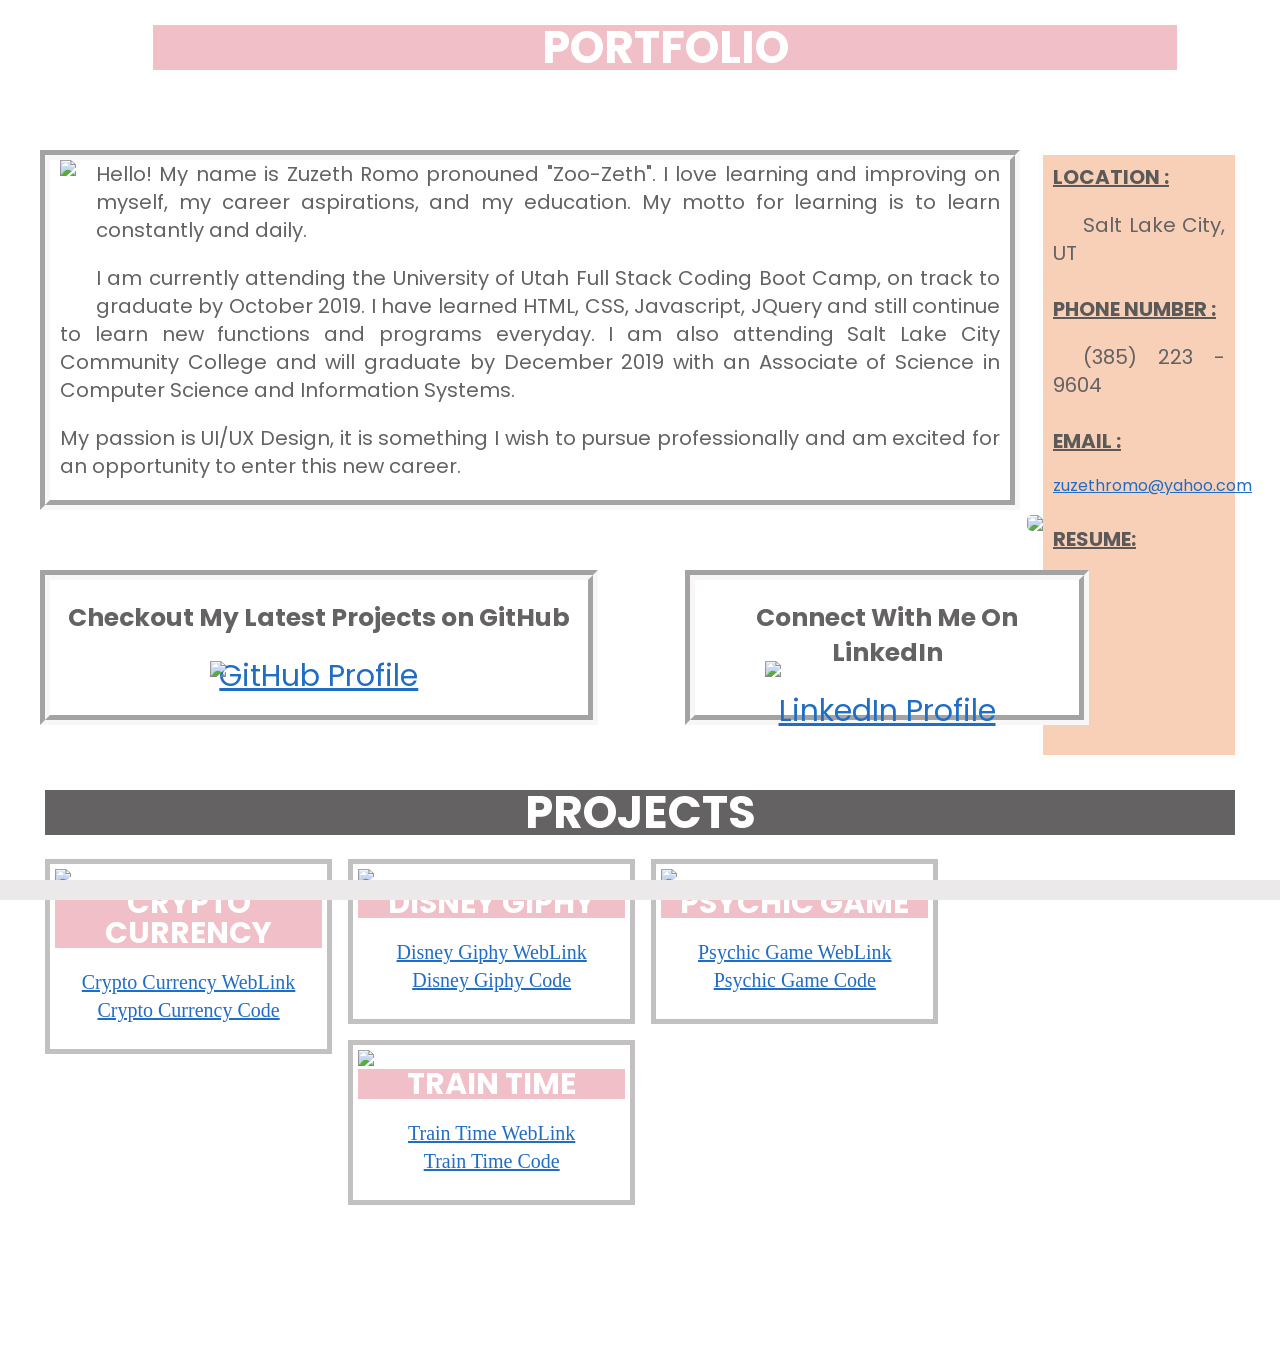
==== homepage.html @ a0eee10a "added files" ====
<!DOCTYPE html>
<html lang="en">

<head>
    <meta charset="UTF-8">
    <meta name="viewport" content="width=device-width, initial-scale=1.0">
    <meta http-equiv="X-UA-Compatible" content="ie=edge">
    <title>Zuzeth's Portfolio</title>

    <link href="style/reset.css" rel="stylesheet">
    <link href="style/style.css" rel="stylesheet">

    <script src="app.js" async></script>

    <link href="https://fonts.googleapis.com/css?family=Poppins|Shadows+Into+Light&display=swap&subset=latin-ext"
        rel="stylesheet">
</head>

<body>
    <header class="header">

        <h1 class="headerName">PORTFOLIO</h1>

    </header>

    <div class="content">

        <img class="mePicture" src="images/IMG_0227.jpg">

        <p>
            Hello! My name is Zuzeth Romo pronouned "Zoo-Zeth". I love learning and improving on myself, my career
            aspirations, and my education.
            My motto for learning is to learn constantly and daily.
        </p>
        <p>
            I am currently attending the University of Utah Full Stack Coding Boot Camp, on track to graduate by October
            2019.
            I have learned HTML, CSS, Javascript, JQuery and still continue to learn new functions and programs
            everyday. I am also attending Salt Lake City Community College
            and will graduate by December 2019 with an Associate of Science in Computer Science and Information Systems.
        </p>
        <p>
            My passion is UI/UX Design, it is something I wish to pursue professionally and am excited for an
            opportunity to enter this new career.
        </p>
    </div>

    <div class="content2">

        <p class="cHeaders">LOCATION :</p>
        <p class="cInfo">Salt Lake City, UT</p>
        <p class="cHeaders">PHONE NUMBER :</p>
        <p class="cInfo">(385) 223 - 9604</p>
        <p class="cHeaders">EMAIL :</p>
        <p class="email">
            <a href="mailto:zuzethromo@yahoo.com">zuzethromo@yahoo.com</a>
        </p>
        <p class="cHeaders">RESUME: </p>

    </div>

    <img id="resume" src="images/Resume.png">

    <div id="myModal" class="modal">
        <span class="close">&times;</span>
        <img class="modal-content" id="img01">
        <div id="caption"></div>
    </div>

    <div class="content3">
        <img class="gitImage" src="images/git.png">
        <p class="linkTitle">Checkout My Latest Projects on GitHub</p>
        <p class="link">
            <a href="https://github.com/zuzethromo">GitHub Profile</a>
        </p>
    </div>

    <div class="content4">
        <img class="linkImage" src="images/link.png">
        <p class="linkTitle">Connect With Me On LinkedIn</p>
        <p class="link">
            <a href="https://www.linkedin.com/in/zuzeth-romo-726867a2/">LinkedIn Profile</a>
        </p>
    </div>
    <div class="content5">

        <h2>PROJECTS</h2>

        <div class="row">
            <div class="column">
                <div class="content55">
                    <img class="pics" src="images/crypto.png">
                    <h3>CRYPTO CURRENCY</h3>
                    <p>
                        <ul class="links">
                            <li>
                                <a href="https://zuzethromo.github.io/CryptoNewsConsolidator/">Crypto Currency
                                    WebLink</a>
                            </li>
                            <li>
                                <a href="https://github.com/zuzethromo/CryptoNewsConsolidator">Crypto Currency Code</a>
                            </li>
                        </ul>
                    </p>
                </div>
            </div>
            <div class="column">
                <div class="content55">
                    <img class="pics" src="images/giphy.png">
                    <h3>DISNEY GIPHY</h3>
                    <p>
                        <ul class="links">
                            <li>
                                <a href="https://zuzethromo.github.io/GIPHY/">Disney Giphy WebLink</a>
                            </li>
                            <li>
                                <a href="https://github.com/zuzethromo/GIPHY">Disney Giphy Code</a>
                            </li>
                        </ul>
                    </p>
                </div>
            </div>
            <div class="column">
                <div class="content55">
                    <img class="pics" src="images/psychic.png">
                    <h3>PSYCHIC GAME</h3>
                    <p>
                        <ul class="links">
                            <li>
                                <a href="https://zuzethromo.github.io/Psychic-Game/">Psychic Game WebLink</a>
                            </li>
                            <li>
                                <a href="https://github.com/zuzethromo/Psychic-Game">Psychic Game Code</a>
                            </li>
                        </ul>
                    </p>
                </div>
            </div>
            <div class="column">
                <div class="content55">
                    <img class="pics" src="images/train.png">
                    <h3>TRAIN TIME</h3>
                    <p>
                        <ul class="links">
                            <li>
                                <a href="https://zuzethromo.github.io/trainTime/">Train Time WebLink</a>
                            </li>
                            <li>
                                <a href="https://github.com/zuzethromo/trainTime">Train Time Code</a>
                            </li>
                        </ul>
                    </p>
                </div>
            </div>
        </div>
    </div>

    <footer class="footer">

    </footer>


</body>

</html>
---- style/style.css ----
body {
    background-image: url("../images/greyfloral.png")
}
.header {
    overflow: hidden;
    padding: 25px;
    background-image: url("../images/IMG_1021.jpg");
    width: 100%;
}

.mePicture {
    width: auto;
    height: 150px;
    float: left;
    padding-left: 10px;
    padding-right: 20px;

}
.footer {
    overflow: hidden;
    background-color: rgb(235, 233, 233);
    position: sticky;
    position: fixed;
    left: 0;
    bottom: 0;
    width: 100%;
    padding: 10px;
}
.content {
    background-color: white;
    position:absolute;
    top: 150px;
    left: 40px;
    display: block;
    width: 75%;
    margin: auto;
    border-style: groove;
    border-width: 10px;
    border-color: rgb(248, 246, 247);   
}
.content2 {
    background-color: rgb(248, 208, 184);
    position:absolute;
    top: 150px;
    right: 40px;
    height: 600px;
    display: block;
    width: 15%;
    margin: auto;
    border-style: solid;
    border-width: 5px;
    border-color: rgb(253, 253, 252);  
}

.content3 {
    background-color: white;
    position:absolute;
    top: 570px;
    left: 40px;
    display: block;
    width: 42%;
    height: 15%;
    margin: auto;
    border-style: groove;
    border-width: 10px;
    border-color: rgb(248, 246, 247);   
}

.content4 {
    background-color: white;
    position:absolute;
    top: 570px;
    left: 685px;
    display: block;
    width: 30%;
    height: 15%;
    margin: auto;
    border-style: groove;
    border-width: 10px;
    border-color: rgb(248, 246, 247);   
}
.linkTitle {
    font-size: 25px;
    text-align: center;
    font-weight: bold;
    padding-top: 20px;
}
.link {
    font-size: 30px;
    text-align: center;
}
.links {
    font-size: 20px;
    text-align: center;
    line-height: 1.4;
}
.linkImage {
    width: 30px;
    height: auto;
    position:absolute;
    top: 81px;
    left: 70px;
}
.gitImage {
    width: 30px;
    height: auto;
    position:absolute;
    top: 81px;
    left: 160px;
}
.content5 {
    background-color: white;
    position:absolute;
    top: 785px;
    left: 40px;
    display: block;
    width: 93%;
    height: 52%;
    padding-bottom: 100px;
    margin: auto;
    border-style: solid;
    border-width: 5px;
    border-color: white;   
}
h2 {
    font-family: 'Shadows Into Light', cursive;
    font-family: 'Poppins', sans-serif;
    background-color: rgb(100, 98, 98);
    color: white;
    text-align: center;
    font-size: 45px;
    font-weight: bold;
    width: 100%;
    margin: 0 auto;
}
h3 {
    font-family: 'Shadows Into Light', cursive;
    font-family: 'Poppins', sans-serif;
    background-color:rgb(240, 191, 199);
    color: white;
    text-align: center;
    font-size: 30px;
    font-weight: bold;
    width: 100%;
    margin: 0 auto;
}

.cHeaders {
    text-decoration: underline;
    font-weight: bold;
    color: rgb(92, 89, 89);
    padding-top: 8px;
}
.cInfo {
    text-indent: 30px;
}
.email {
    font-size: 16px;
}
a {
    color: rgb(32, 109, 197);
}

p {
    font-family: 'Shadows Into Light', cursive;
    font-family: 'Poppins', sans-serif;
    font-size: 20px;
    padding-left: 10px;
    padding-bottom: 20px;
    padding-right: 10px;
    color: rgb(100, 98, 98);
    text-align: justify;
    line-height: 1.4;
}

.headerName {
    font-family: 'Shadows Into Light', cursive;
    font-family: 'Poppins', sans-serif;
    background-color: rgb(240, 191, 199);
    color: white;
    text-align: center;
    font-size: 45px;
    font-weight: bold;
    width: 80%;
    margin: 0 auto;
}
#resume {
    border-radius: 5px;
    cursor: pointer;
    transition: 0.3s;
    width:200px;
    height: auto;
    position: absolute;
    top: 515px;
    right: 53px;
}
  
#resume:hover {opacity: 0.7;}
  
.modal {
    display: none;
    position: fixed; 
    z-index: 1; 
    padding-top: 100px; 
    left: 0;
    top: 0;
    width: 100%; 
    height: 100%; 
    overflow: auto; 
    background-color: rgb(0,0,0);
    background-color: rgba(0,0,0,0.9); 
}
  
.modal-content {
    margin: auto;
    display: block;
    width: 80%;
    max-width: 700px;
}
  
#caption {
    margin: auto;
    display: block;
    width: 80%;
    max-width: 700px;
    text-align: center;
    color: #ccc;
    padding: 10px 0;
    height: 150px;
}
  
.modal-content, #caption {  
    -webkit-animation-name: zoom;
    -webkit-animation-duration: 0.6s;
    animation-name: zoom;
    animation-duration: 0.6s;
}
  
@-webkit-keyframes zoom {
    from {-webkit-transform:scale(0)} 
    to {-webkit-transform:scale(1)}
}
  
@keyframes zoom {
    from {transform:scale(0)} 
    to {transform:scale(1)}
}
  
.close {
    position: absolute;
    top: 15px;
    right: 35px;
    color: #f1f1f1;
    font-size: 40px;
    font-weight: bold;
    transition: 0.3s;
}
  
.close:hover,
.close:focus {
    color: #bbb;
    text-decoration: none;
    cursor: pointer;
}
.row {
    margin: 8px -16px;
}
  
.row,
.row > .column {
    padding: 8px;
}
  
.column {
    float: left;
    width: 23.8%;
}
  
.row:after {
    content: "";
    display: table;
    clear: both;
}
  
.content55 {
    background-color: white;
    border-style: solid;
    border-width: 5px;
    border-color: rgb(194, 192, 192);
    padding: 5px;
    
}
.pics {
      width:100%;
      height: auto;
}
  
@media screen and (max-width: 980px) {
    .column {
      width: 50%;
}

/* Media for 768px */
@media only screen and (max-width: 768px){
    .modal-content {
      width: 100%;
}
.content {
    position:absolute;
    top: 125px;
    left: 40px;
    width: 65%;
    margin: auto;
}
.content2 {
    position:absolute;
    top: 125px;
    left: 570px;
    height: 600px;
    width: 21%;
}
}
.content3 {
    position:absolute;
    top: 770px;
    left: 40px;
    width: 83%;
    height: 12%;
}
.content4 {
    position:absolute;
    top: 920px;
    left: 40px;
    width: 63%;
    height: 12%;
}
.content5 {
    position:absolute;
    top: 1090px;
    left: 40px;
    width: 83%;
    height: 172%;
}
.cHeaders {
    font-size: 18px;
}
.cInfo {
    text-indent: 10px;
    font-size: 16px;
}
.email {
    font-size: 10px;
}
#resume {
    border-radius: 5px;
    width:150px;
    height: auto;
    position: absolute;
    top: 500px;
    right: 38px;
}

/* OTHER */
.content::after {
    content: "";
    clear: both;
    display: block;
}
   }
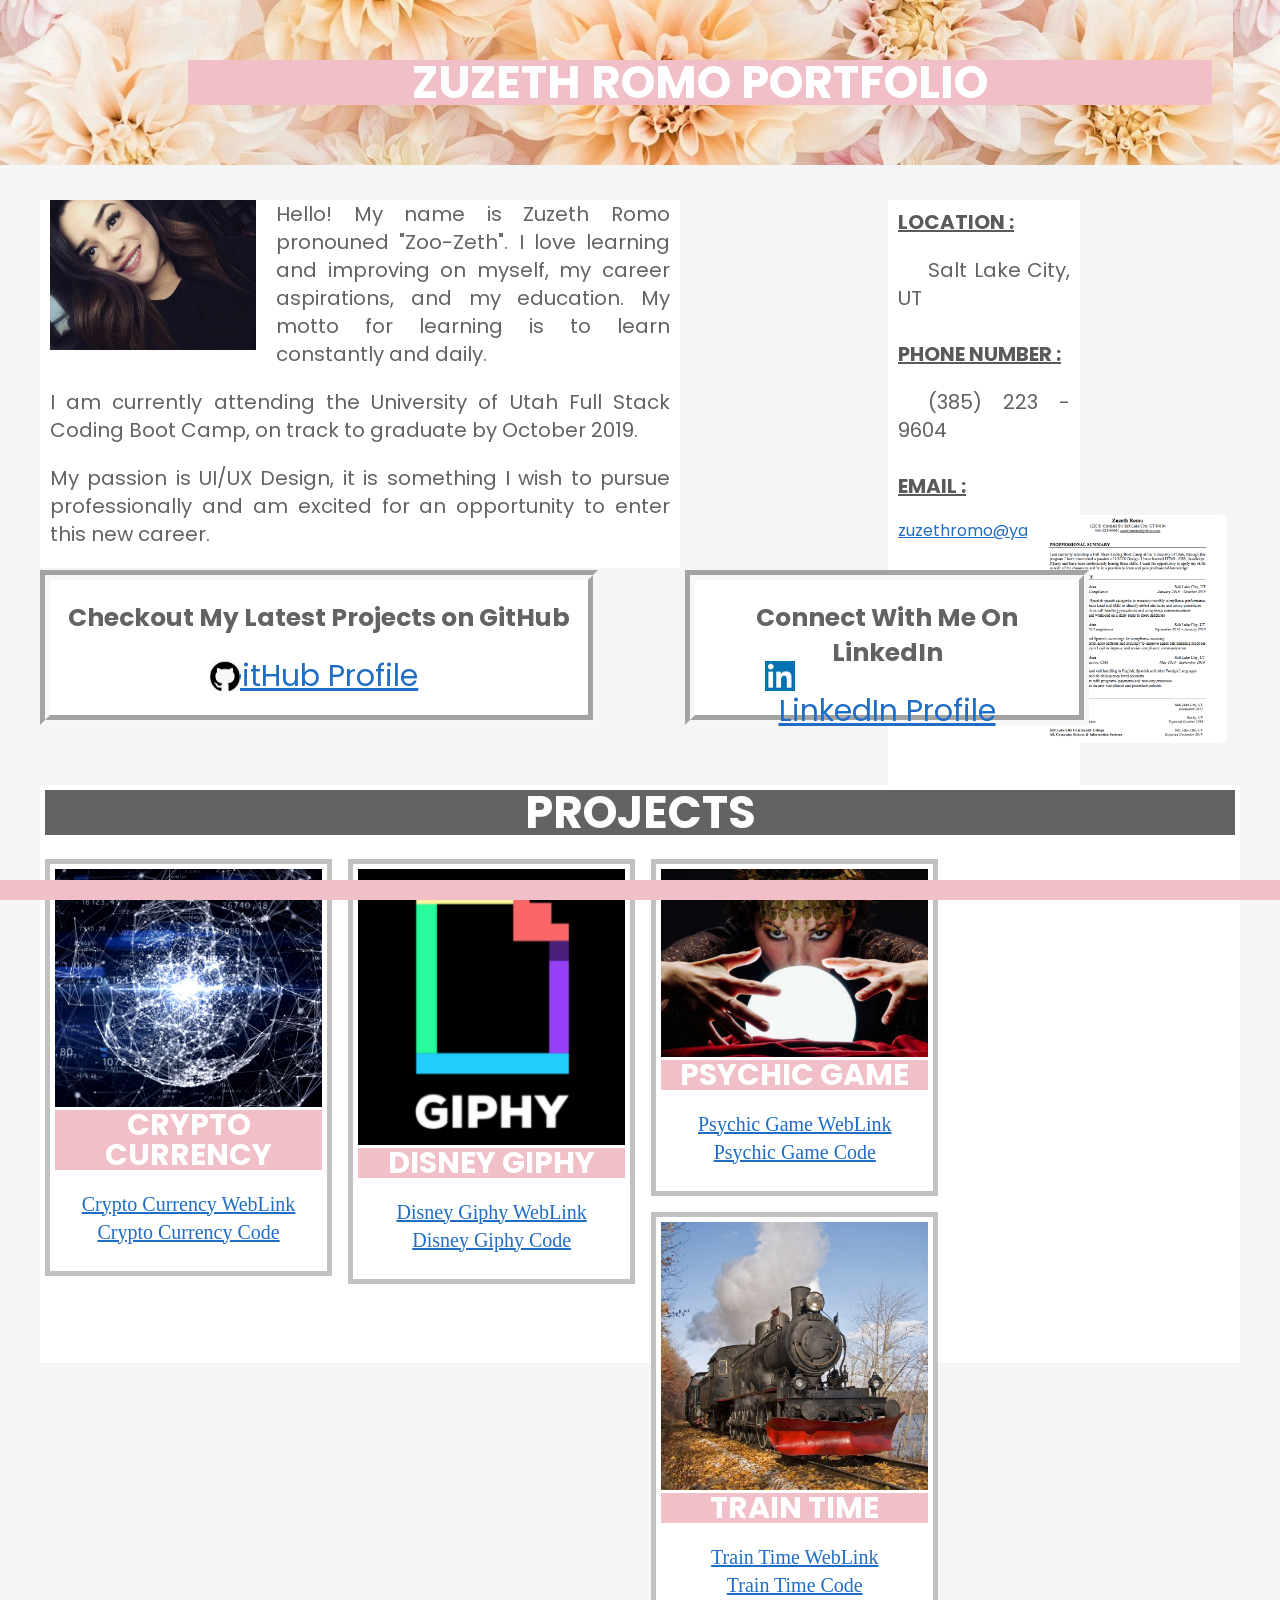
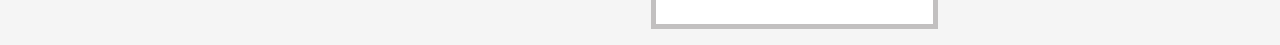
==== commit 2f88a4e4: "added style changes" ====
--- a/homepage.html
+++ b/homepage.html
@@ -19,7 +19,7 @@
 <body>
     <header class="header">
 
-        <h1 class="headerName">PORTFOLIO</h1>
+        <h1 class="headerName"> ZUZETH ROMO PORTFOLIO</h1>
 
     </header>
 
@@ -35,9 +35,6 @@
         <p>
             I am currently attending the University of Utah Full Stack Coding Boot Camp, on track to graduate by October
             2019.
-            I have learned HTML, CSS, Javascript, JQuery and still continue to learn new functions and programs
-            everyday. I am also attending Salt Lake City Community College
-            and will graduate by December 2019 with an Associate of Science in Computer Science and Information Systems.
         </p>
         <p>
             My passion is UI/UX Design, it is something I wish to pursue professionally and am excited for an
--- a/style/style.css
+++ b/style/style.css
@@ -1,9 +1,9 @@
 body {
-    background-image: url("../images/greyfloral.png")
+    background-color: whitesmoke;
 }
 .header {
     overflow: hidden;
-    padding: 25px;
+    padding: 60px;
     background-image: url("../images/IMG_1021.jpg");
     width: 100%;
 }
@@ -18,7 +18,7 @@
 }
 .footer {
     overflow: hidden;
-    background-color: rgb(235, 233, 233);
+    background-color: rgb(240, 191, 199);
     position: sticky;
     position: fixed;
     left: 0;
@@ -29,27 +29,27 @@
 .content {
     background-color: white;
     position:absolute;
-    top: 150px;
-    left: 40px;
-    display: block;
-    width: 75%;
-    margin: auto;
-    border-style: groove;
-    border-width: 10px;
-    border-color: rgb(248, 246, 247);   
+    top: 200px;
+    left: 40px;
+    display: block;
+    width: 50%;
+    margin: auto;
+    border-style:
+    border-width: 
+    border-color:    
 }
 .content2 {
-    background-color: rgb(248, 208, 184);
-    position:absolute;
-    top: 150px;
-    right: 40px;
+    background-color: white;
+    position:absolute;
+    top: 200px;
+    right: 200px;
     height: 600px;
     display: block;
     width: 15%;
     margin: auto;
-    border-style: solid;
-    border-width: 5px;
-    border-color: rgb(253, 253, 252);  
+    border-style:
+    border-width: 
+    border-color:
 }
 
 .content3 {
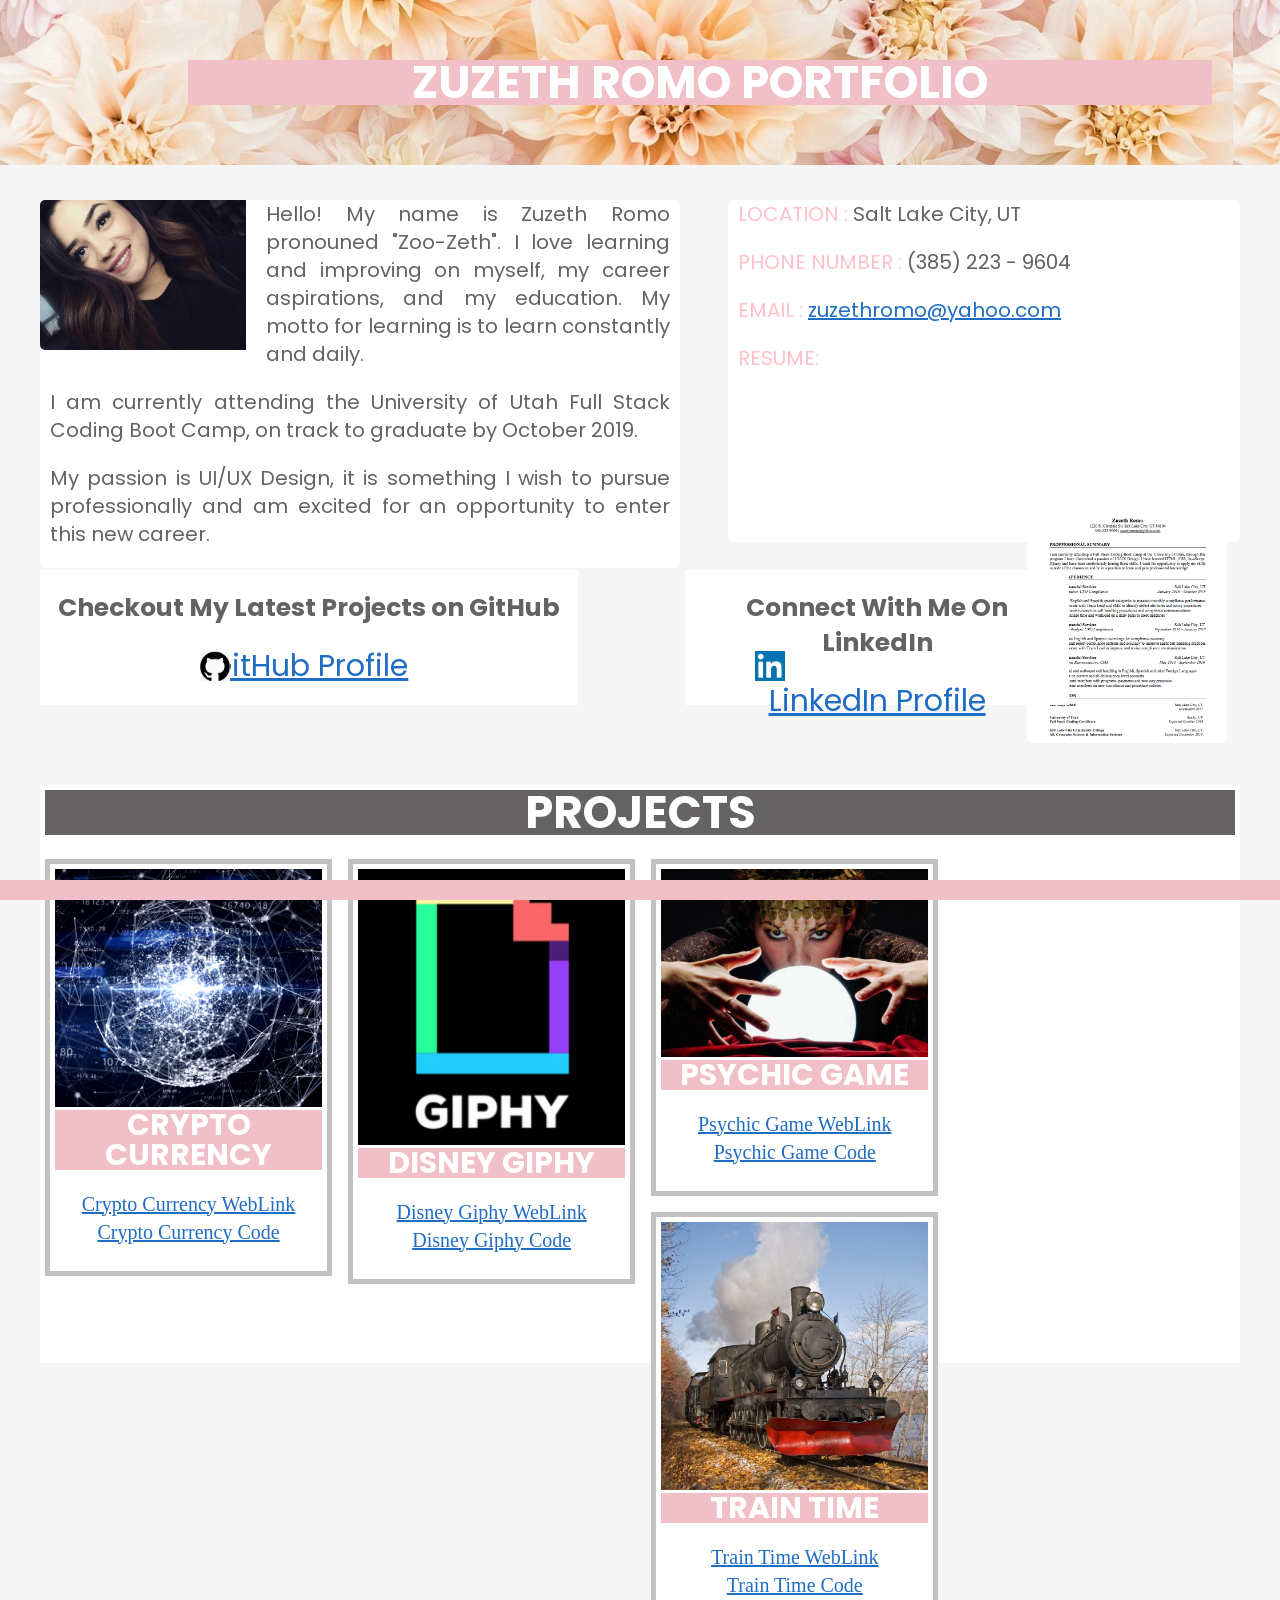
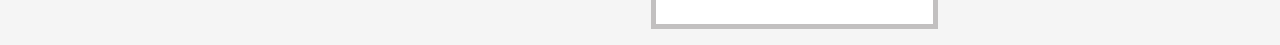
==== commit 5731802c: "added styles" ====
--- a/homepage.html
+++ b/homepage.html
@@ -44,15 +44,10 @@
 
     <div class="content2">
 
-        <p class="cHeaders">LOCATION :</p>
-        <p class="cInfo">Salt Lake City, UT</p>
-        <p class="cHeaders">PHONE NUMBER :</p>
-        <p class="cInfo">(385) 223 - 9604</p>
-        <p class="cHeaders">EMAIL :</p>
-        <p class="email">
-            <a href="mailto:zuzethromo@yahoo.com">zuzethromo@yahoo.com</a>
-        </p>
-        <p class="cHeaders">RESUME: </p>
+        <p> <span style="color:pink"> LOCATION : </span> Salt Lake City, UT</p> 
+        <p> <span style="color:pink"> PHONE NUMBER : </span> (385) 223 - 9604 </p>
+        <p> <span style="color:pink"> EMAIL : </span> <a href="mailto:zuzethromo@yahoo.com">zuzethromo@yahoo.com</a></p>
+        <p> <span style="color:pink"> RESUME: </span> </p>
 
     </div>
 
--- a/style/style.css
+++ b/style/style.css
@@ -12,8 +12,8 @@
     width: auto;
     height: 150px;
     float: left;
-    padding-left: 10px;
     padding-right: 20px;
+    border-radius: 5px;
 
 }
 .footer {
@@ -34,22 +34,18 @@
     display: block;
     width: 50%;
     margin: auto;
-    border-style:
-    border-width: 
-    border-color:    
+    border-radius: 5px;   
 }
 .content2 {
     background-color: white;
     position:absolute;
     top: 200px;
-    right: 200px;
-    height: 600px;
-    display: block;
-    width: 15%;
-    margin: auto;
-    border-style:
-    border-width: 
-    border-color:
+    right: 40px;
+    height: 342px;
+    display: block;
+    width: 40%;
+    margin: auto;
+    border-radius: 5px;
 }
 
 .content3 {
@@ -61,9 +57,6 @@
     width: 42%;
     height: 15%;
     margin: auto;
-    border-style: groove;
-    border-width: 10px;
-    border-color: rgb(248, 246, 247);   
 }
 
 .content4 {
@@ -75,9 +68,6 @@
     width: 30%;
     height: 15%;
     margin: auto;
-    border-style: groove;
-    border-width: 10px;
-    border-color: rgb(248, 246, 247);   
 }
 .linkTitle {
     font-size: 25px;
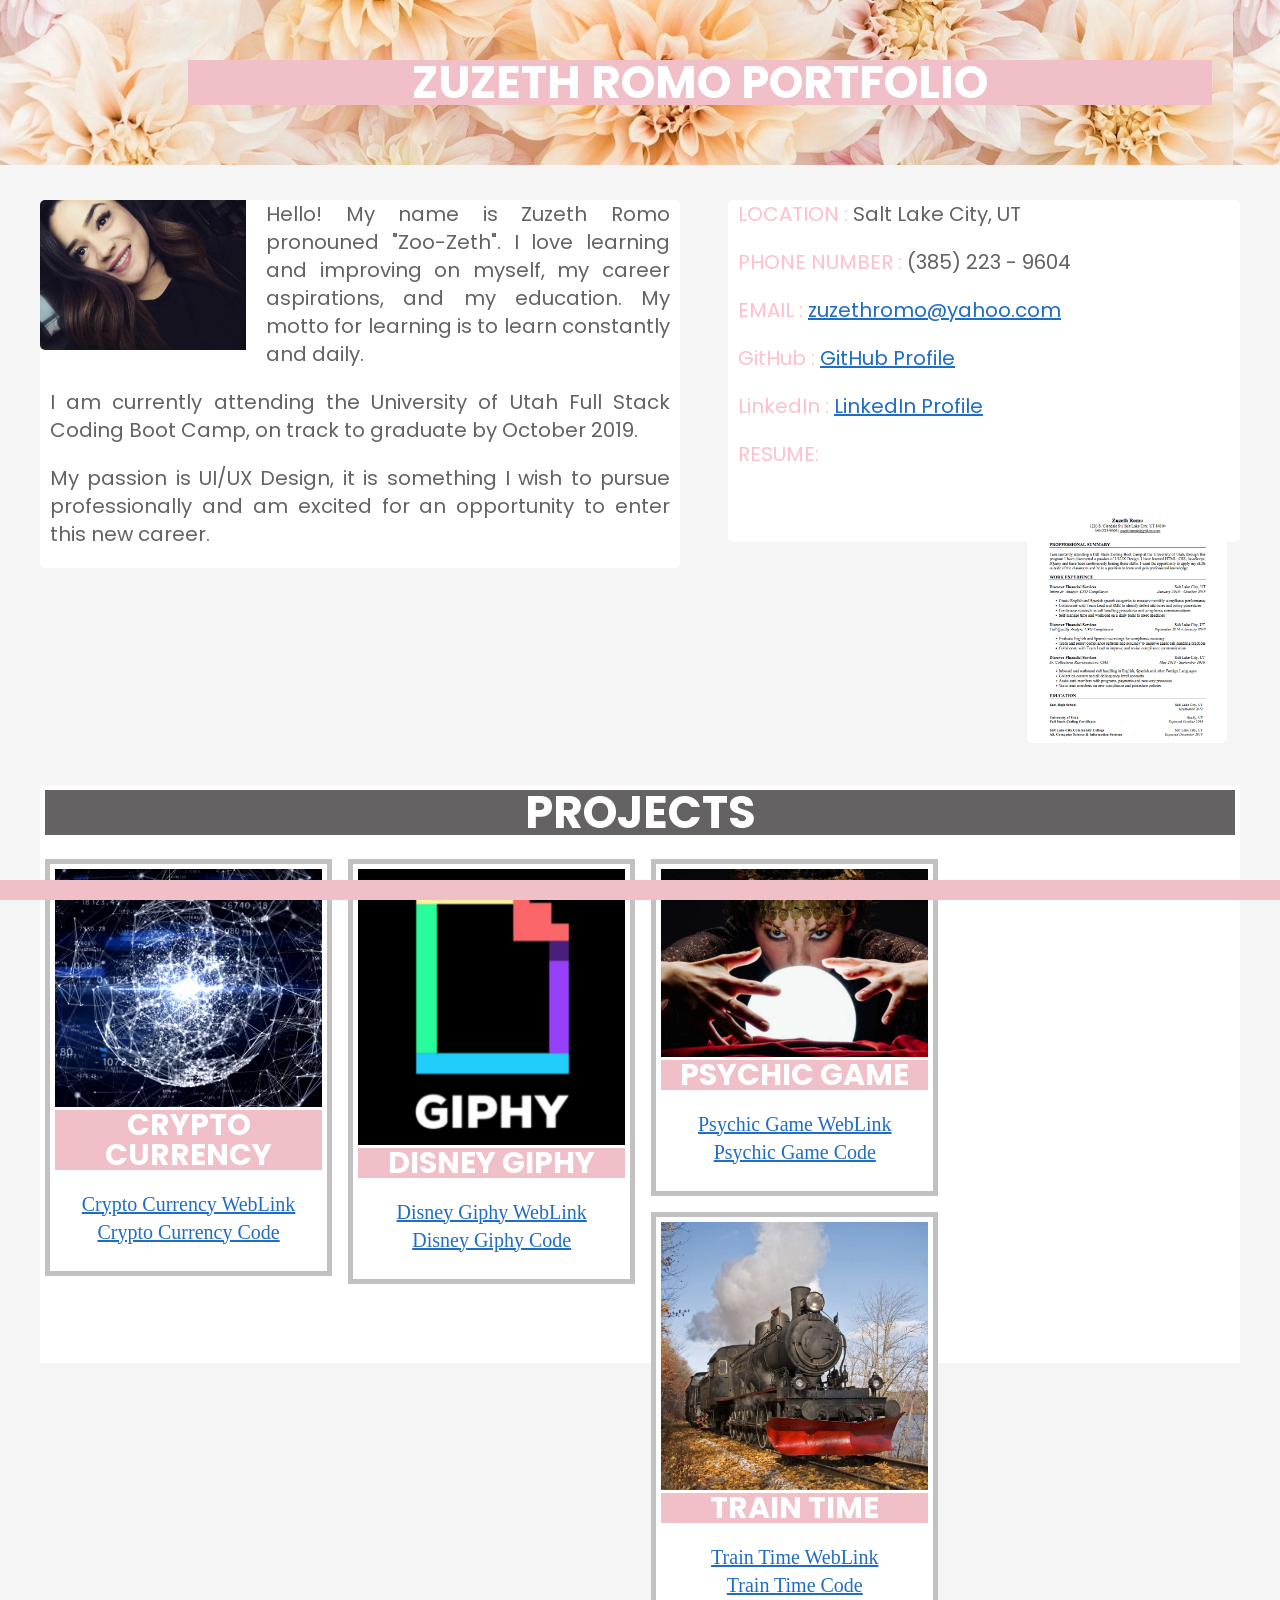
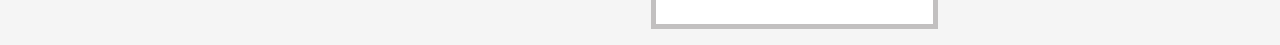
==== commit 6a5b09c3: "fixed style and links" ====
--- a/homepage.html
+++ b/homepage.html
@@ -47,6 +47,8 @@
         <p> <span style="color:pink"> LOCATION : </span> Salt Lake City, UT</p> 
         <p> <span style="color:pink"> PHONE NUMBER : </span> (385) 223 - 9604 </p>
         <p> <span style="color:pink"> EMAIL : </span> <a href="mailto:zuzethromo@yahoo.com">zuzethromo@yahoo.com</a></p>
+        <p><span style="color:pink"> GitHub : </span> <a href="https://github.com/zuzethromo"> GitHub Profile </a></p>
+        <p><span style="color:pink"> LinkedIn : </span> <a href="https://www.linkedin.com/in/zuzeth-romo-726867a2/"> LinkedIn Profile</a></p>
         <p> <span style="color:pink"> RESUME: </span> </p>
 
     </div>
@@ -59,21 +61,6 @@
         <div id="caption"></div>
     </div>
 
-    <div class="content3">
-        <img class="gitImage" src="images/git.png">
-        <p class="linkTitle">Checkout My Latest Projects on GitHub</p>
-        <p class="link">
-            <a href="https://github.com/zuzethromo">GitHub Profile</a>
-        </p>
-    </div>
-
-    <div class="content4">
-        <img class="linkImage" src="images/link.png">
-        <p class="linkTitle">Connect With Me On LinkedIn</p>
-        <p class="link">
-            <a href="https://www.linkedin.com/in/zuzeth-romo-726867a2/">LinkedIn Profile</a>
-        </p>
-    </div>
     <div class="content5">
 
         <h2>PROJECTS</h2>
--- a/style/style.css
+++ b/style/style.css
@@ -310,20 +310,6 @@
     width: 21%;
 }
 }
-.content3 {
-    position:absolute;
-    top: 770px;
-    left: 40px;
-    width: 83%;
-    height: 12%;
-}
-.content4 {
-    position:absolute;
-    top: 920px;
-    left: 40px;
-    width: 63%;
-    height: 12%;
-}
 .content5 {
     position:absolute;
     top: 1090px;
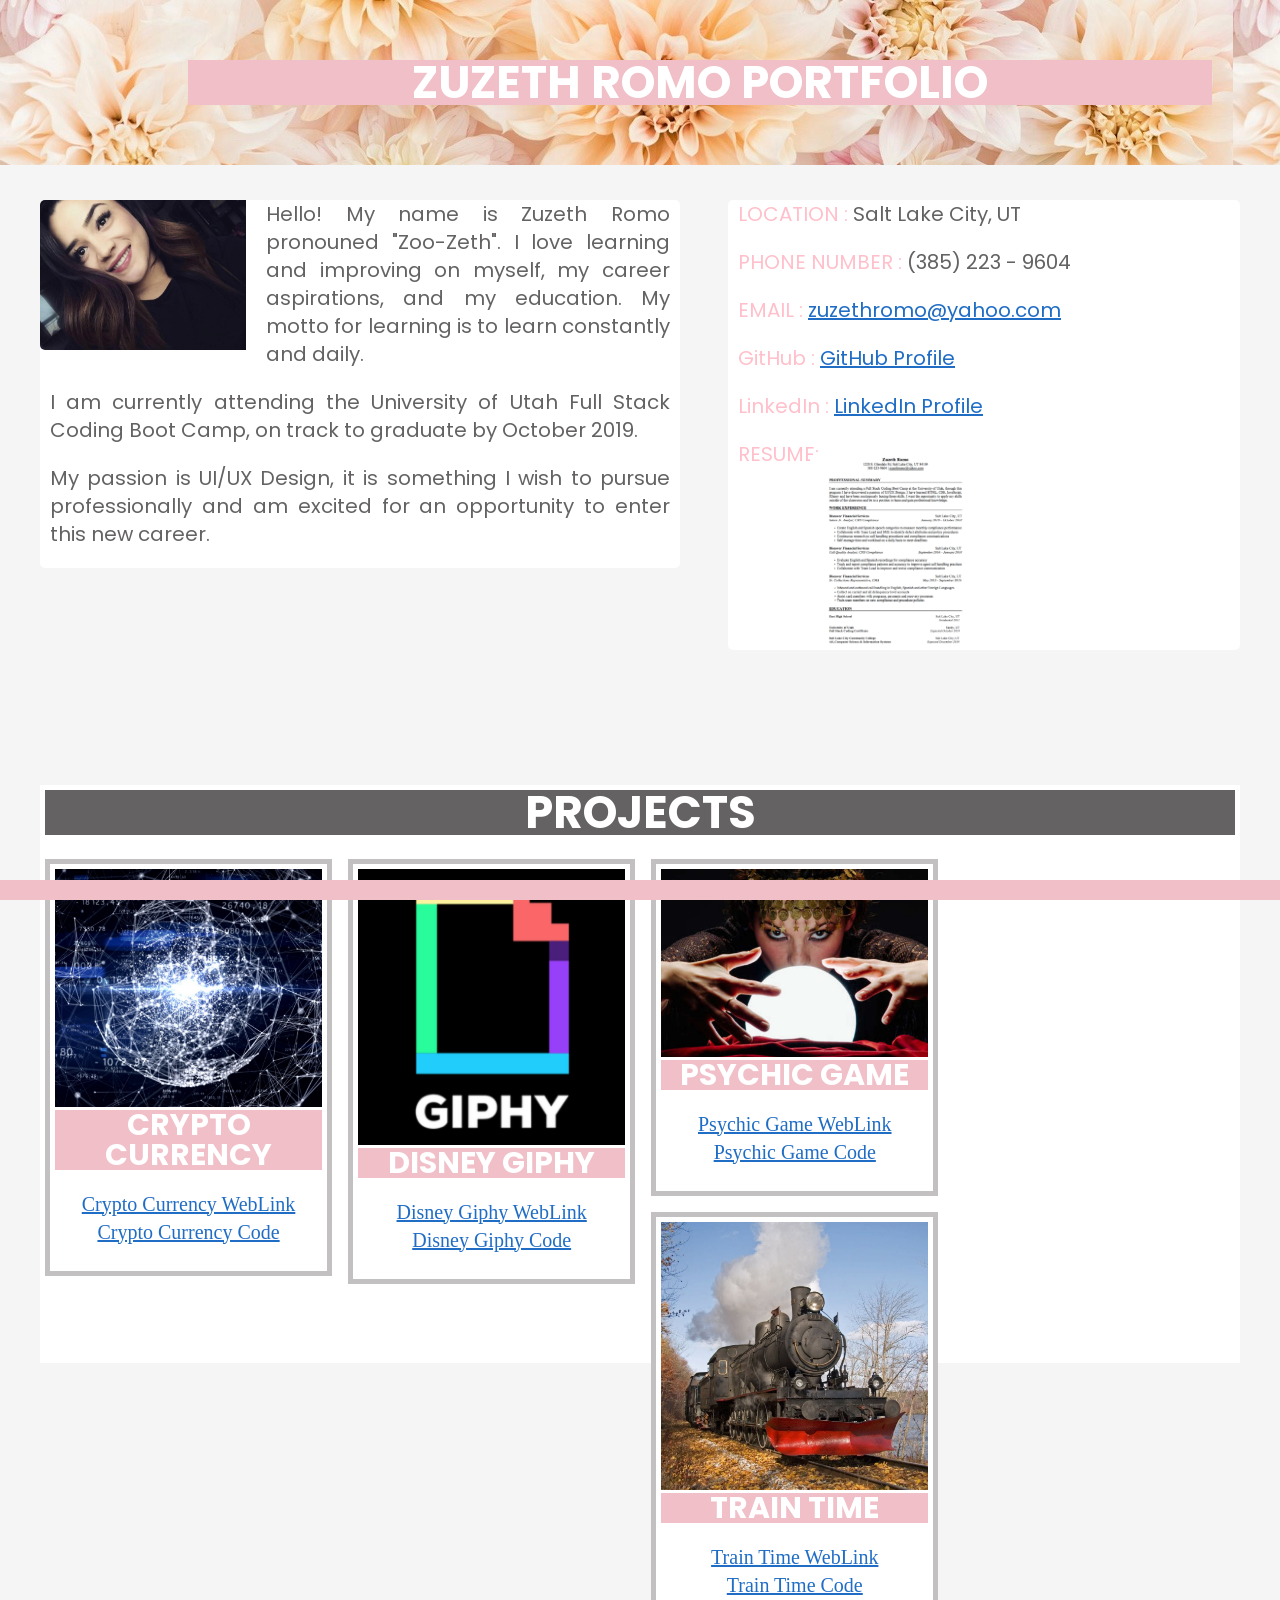
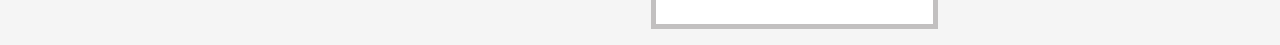
==== commit 3de01f67: "fixed file links and resumeposition" ====
--- a/homepage.html
+++ b/homepage.html
@@ -10,7 +10,7 @@
     <link href="style/reset.css" rel="stylesheet">
     <link href="style/style.css" rel="stylesheet">
 
-    <script src="app.js" async></script>
+    <script src="portfolio.js" async></script>
 
     <link href="https://fonts.googleapis.com/css?family=Poppins|Shadows+Into+Light&display=swap&subset=latin-ext"
         rel="stylesheet">
--- a/style/style.css
+++ b/style/style.css
@@ -41,7 +41,7 @@
     position:absolute;
     top: 200px;
     right: 40px;
-    height: 342px;
+    height: 450px;
     display: block;
     width: 40%;
     margin: auto;
@@ -178,11 +178,11 @@
     border-radius: 5px;
     cursor: pointer;
     transition: 0.3s;
-    width:200px;
+    width:170px;
     height: auto;
     position: absolute;
-    top: 515px;
-    right: 53px;
+    top: 455px;
+    right: 300px;
 }
   
 #resume:hover {opacity: 0.7;}
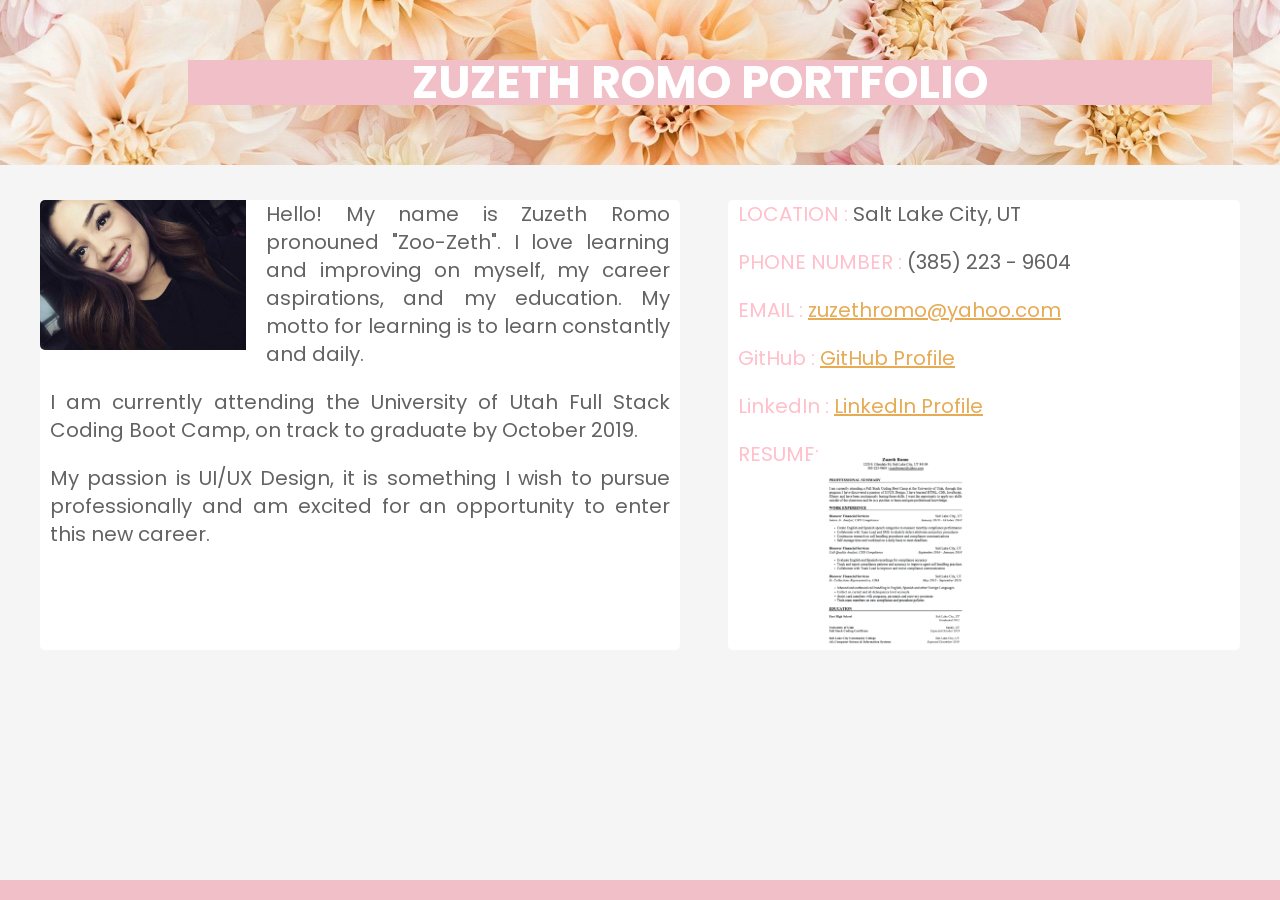
==== commit 2f581dd0: "fixed style sheet" ====
--- a/homepage.html
+++ b/homepage.html
@@ -61,7 +61,9 @@
         <div id="caption"></div>
     </div>
 
-    <div class="content5">
+    
+
+    <!-- <div class="content5">
 
         <h2>PROJECTS</h2>
 
@@ -132,7 +134,7 @@
                 </div>
             </div>
         </div>
-    </div>
+    </div> -->
 
     <footer class="footer">
 
--- a/style/style.css
+++ b/style/style.css
@@ -1,3 +1,4 @@
+/* Body, Header, Footer and Picture */
 body {
     background-color: whitesmoke;
 }
@@ -7,7 +8,17 @@
     background-image: url("../images/IMG_1021.jpg");
     width: 100%;
 }
-
+.headerName {
+    font-family: 'Shadows Into Light', cursive;
+    font-family: 'Poppins', sans-serif;
+    background-color: rgb(240, 191, 199);
+    color: white;
+    text-align: center;
+    font-size: 45px;
+    font-weight: bold;
+    width: 80%;
+    margin: 0 auto;
+}
 .mePicture {
     width: auto;
     height: 150px;
@@ -26,11 +37,13 @@
     width: 100%;
     padding: 10px;
 }
+/* Content Bio and Content links */
 .content {
     background-color: white;
     position:absolute;
     top: 200px;
     left: 40px;
+    height: 450px;
     display: block;
     width: 50%;
     margin: auto;
@@ -47,56 +60,11 @@
     margin: auto;
     border-radius: 5px;
 }
-
-.content3 {
-    background-color: white;
-    position:absolute;
-    top: 570px;
-    left: 40px;
-    display: block;
-    width: 42%;
-    height: 15%;
-    margin: auto;
-}
-
-.content4 {
-    background-color: white;
-    position:absolute;
-    top: 570px;
-    left: 685px;
-    display: block;
-    width: 30%;
-    height: 15%;
-    margin: auto;
-}
-.linkTitle {
-    font-size: 25px;
-    text-align: center;
-    font-weight: bold;
-    padding-top: 20px;
-}
-.link {
-    font-size: 30px;
-    text-align: center;
-}
+/* Last project holder, thinking about deleting */
 .links {
     font-size: 20px;
     text-align: center;
     line-height: 1.4;
-}
-.linkImage {
-    width: 30px;
-    height: auto;
-    position:absolute;
-    top: 81px;
-    left: 70px;
-}
-.gitImage {
-    width: 30px;
-    height: auto;
-    position:absolute;
-    top: 81px;
-    left: 160px;
 }
 .content5 {
     background-color: white;
@@ -134,23 +102,24 @@
     width: 100%;
     margin: 0 auto;
 }
-
-.cHeaders {
-    text-decoration: underline;
-    font-weight: bold;
-    color: rgb(92, 89, 89);
-    padding-top: 8px;
-}
-.cInfo {
-    text-indent: 30px;
-}
-.email {
-    font-size: 16px;
-}
+.content55 {
+    background-color: white;
+    border-style: solid;
+    border-width: 5px;
+    border-color: rgb(194, 192, 192);
+    padding: 5px;
+    
+}
+.pics {
+      width:100%;
+      height: auto;
+}
+
+ /* email color */
 a {
-    color: rgb(32, 109, 197);
-}
-
+    color: rgb(230, 171, 84);
+}
+/* paragraph style */
 p {
     font-family: 'Shadows Into Light', cursive;
     font-family: 'Poppins', sans-serif;
@@ -162,18 +131,7 @@
     text-align: justify;
     line-height: 1.4;
 }
-
-.headerName {
-    font-family: 'Shadows Into Light', cursive;
-    font-family: 'Poppins', sans-serif;
-    background-color: rgb(240, 191, 199);
-    color: white;
-    text-align: center;
-    font-size: 45px;
-    font-weight: bold;
-    width: 80%;
-    margin: 0 auto;
-}
+/* resume style */
 #resume {
     border-radius: 5px;
     cursor: pointer;
@@ -271,19 +229,13 @@
     display: table;
     clear: both;
 }
-  
-.content55 {
-    background-color: white;
-    border-style: solid;
-    border-width: 5px;
-    border-color: rgb(194, 192, 192);
-    padding: 5px;
-    
-}
-.pics {
-      width:100%;
-      height: auto;
-}
+/* carousel */
+
+
+
+
+
+/* carousel */
   
 @media screen and (max-width: 980px) {
     .column {
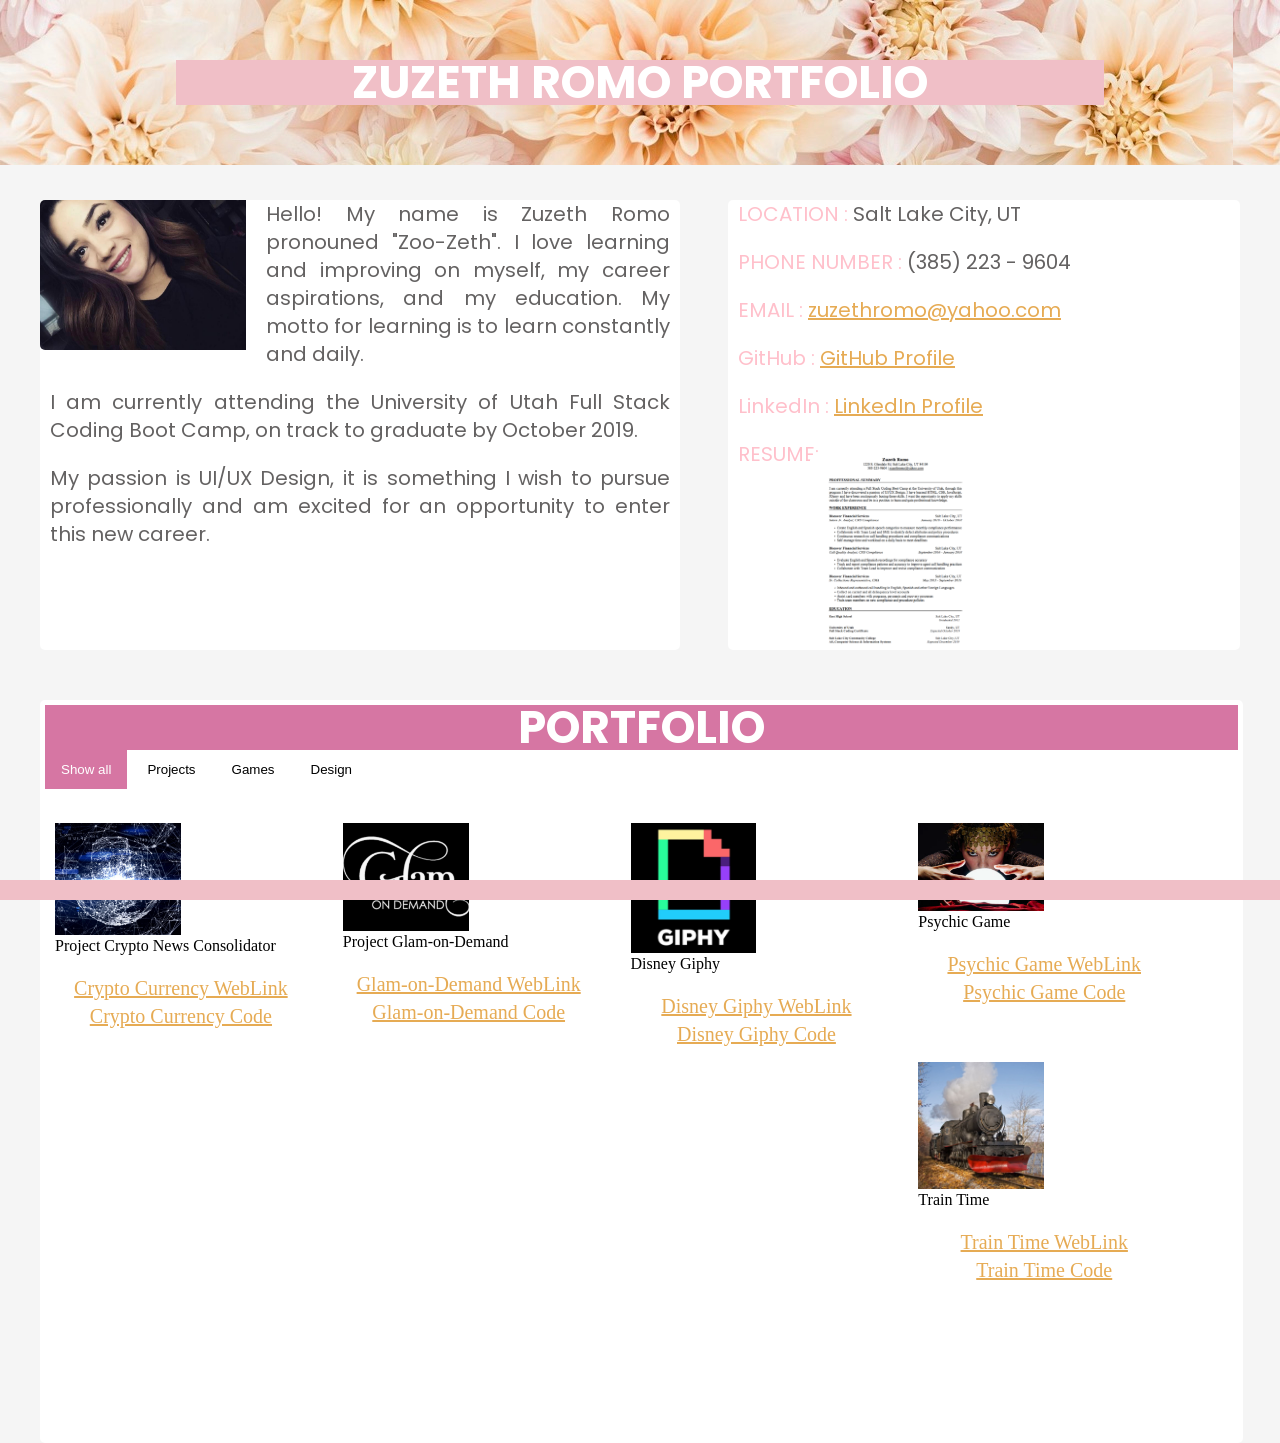
==== commit 9a7287d3: "new project holder" ====
--- a/homepage.html
+++ b/homepage.html
@@ -61,80 +61,115 @@
         <div id="caption"></div>
     </div>
 
-    
+<!-- project holder -->
+<div class="projectHolder">
+<h2>PORTFOLIO</h2>
+<div id="myBtnContainer">
+  <button class="btn active" onclick="filterSelection('all')"> Show all</button>
+  <button class="btn" onclick="filterSelection('projects')"> Projects </button>
+  <button class="btn" onclick="filterSelection('games')"> Games </button>
+  <button class="btn" onclick="filterSelection('people')"> Design </button>
+</div>
 
-    <!-- <div class="content5">
+<div class="row">
+  <div class="column projects">
+    <div class="content94">
+      <img src="images/crypto.png"  style="width:50%">
+      <h4>Project Crypto News Consolidator</h4>
+      <p>
+        <ul class="links">
+            <li>
+                <a href="https://zuzethromo.github.io/CryptoNewsConsolidator/">Crypto Currency
+                    WebLink</a>
+            </li>
+            <li>
+                <a href="https://github.com/zuzethromo/CryptoNewsConsolidator">Crypto Currency Code</a>
+            </li>
+        </ul>
+      </p>
+    </div>
+  </div>
+  <div class="column projects">
+    <div class="content94">
+      <img src="images/glam.png"  style="width:50%">
+      <h4>Project Glam-on-Demand </h4>
+      <p>
 
-        <h2>PROJECTS</h2>
+        <ul class="links">
+            <li>
+                <a href="https://glam-on-demand.herokuapp.com/">Glam-on-Demand
+                    WebLink</a>
+            </li>
+            <li>
+                <a href="https://github.com/StephenOveson/project-2/tree/zuzeth">Glam-on-Demand Code</a>
+            </li>
+        </ul>
 
-        <div class="row">
-            <div class="column">
-                <div class="content55">
-                    <img class="pics" src="images/crypto.png">
-                    <h3>CRYPTO CURRENCY</h3>
-                    <p>
-                        <ul class="links">
-                            <li>
-                                <a href="https://zuzethromo.github.io/CryptoNewsConsolidator/">Crypto Currency
-                                    WebLink</a>
-                            </li>
-                            <li>
-                                <a href="https://github.com/zuzethromo/CryptoNewsConsolidator">Crypto Currency Code</a>
-                            </li>
-                        </ul>
-                    </p>
-                </div>
-            </div>
-            <div class="column">
-                <div class="content55">
-                    <img class="pics" src="images/giphy.png">
-                    <h3>DISNEY GIPHY</h3>
-                    <p>
-                        <ul class="links">
-                            <li>
-                                <a href="https://zuzethromo.github.io/GIPHY/">Disney Giphy WebLink</a>
-                            </li>
-                            <li>
-                                <a href="https://github.com/zuzethromo/GIPHY">Disney Giphy Code</a>
-                            </li>
-                        </ul>
-                    </p>
-                </div>
-            </div>
-            <div class="column">
-                <div class="content55">
-                    <img class="pics" src="images/psychic.png">
-                    <h3>PSYCHIC GAME</h3>
-                    <p>
-                        <ul class="links">
-                            <li>
-                                <a href="https://zuzethromo.github.io/Psychic-Game/">Psychic Game WebLink</a>
-                            </li>
-                            <li>
-                                <a href="https://github.com/zuzethromo/Psychic-Game">Psychic Game Code</a>
-                            </li>
-                        </ul>
-                    </p>
-                </div>
-            </div>
-            <div class="column">
-                <div class="content55">
-                    <img class="pics" src="images/train.png">
-                    <h3>TRAIN TIME</h3>
-                    <p>
-                        <ul class="links">
-                            <li>
-                                <a href="https://zuzethromo.github.io/trainTime/">Train Time WebLink</a>
-                            </li>
-                            <li>
-                                <a href="https://github.com/zuzethromo/trainTime">Train Time Code</a>
-                            </li>
-                        </ul>
-                    </p>
-                </div>
-            </div>
-        </div>
-    </div> -->
+      </p>
+    </div>
+  </div>
+  <div class="column games">
+    <div class="content94">
+      <img src="images/giphy.png"  style="width:50%">
+      <h4>Disney Giphy</h4>
+      <p>
+        <ul class="links">
+            <li>
+                <a href="https://zuzethromo.github.io/GIPHY/">Disney Giphy WebLink</a>
+            </li>
+            <li>
+                <a href="https://github.com/zuzethromo/GIPHY">Disney Giphy Code</a>
+            </li>
+        </ul>
+
+      </p>
+    </div>
+  </div>
+  <div class="column games">
+    <div class="content94">
+      <img src="images/psychic.png"  style="width:50%">
+      <h4>Psychic Game</h4>
+      <p>
+        <ul class="links">
+            <li>
+                <a href="https://zuzethromo.github.io/Psychic-Game/">Psychic Game WebLink</a>
+            </li>
+            <li>
+                <a href="https://github.com/zuzethromo/Psychic-Game">Psychic Game Code</a>
+            </li>
+        </ul>
+
+      </p>
+    </div>
+  </div>
+  <div class="column games">
+    <div class="content94">
+      <img src="images/train.png" style="width:50%">
+      <h4>Train Time</h4>
+      <p>
+        <ul class="links">
+            <li>
+                <a href="https://zuzethromo.github.io/trainTime/">Train Time WebLink</a>
+            </li>
+            <li>
+                <a href="https://github.com/zuzethromo/trainTime">Train Time Code</a>
+            </li>
+        </ul>
+
+      </p>
+    </div>
+  </div>
+
+  <!-- <div class="column people">
+    <div class="content94">
+      <img src="" style="width:100%">
+      <h4>/h4>
+      <p></p>
+    </div>
+  </div> -->
+</div>
+</div>
+
 
     <footer class="footer">
 
--- a/style/style.css
+++ b/style/style.css
@@ -60,30 +60,27 @@
     margin: auto;
     border-radius: 5px;
 }
-/* Last project holder, thinking about deleting */
-.links {
-    font-size: 20px;
-    text-align: center;
-    line-height: 1.4;
-}
-.content5 {
-    background-color: white;
-    position:absolute;
-    top: 785px;
+
+/* Project Holder */
+
+.projectHolder {
+    background-color: white;
+    position:absolute;
+    top: 700px;
     left: 40px;
     display: block;
-    width: 93%;
-    height: 52%;
+    width: 94%;
     padding-bottom: 100px;
     margin: auto;
     border-style: solid;
     border-width: 5px;
-    border-color: white;   
+    border-color: white;
+    border-radius: 5px;
 }
 h2 {
     font-family: 'Shadows Into Light', cursive;
     font-family: 'Poppins', sans-serif;
-    background-color: rgb(100, 98, 98);
+    background-color: rgb(214, 118, 163);
     color: white;
     text-align: center;
     font-size: 45px;
@@ -91,29 +88,69 @@
     width: 100%;
     margin: 0 auto;
 }
-h3 {
-    font-family: 'Shadows Into Light', cursive;
-    font-family: 'Poppins', sans-serif;
-    background-color:rgb(240, 191, 199);
-    color: white;
+.links {
+    font-size: 20px;
     text-align: center;
-    font-size: 30px;
-    font-weight: bold;
-    width: 100%;
-    margin: 0 auto;
-}
-.content55 {
-    background-color: white;
-    border-style: solid;
-    border-width: 5px;
-    border-color: rgb(194, 192, 192);
-    padding: 5px;
-    
-}
-.pics {
-      width:100%;
-      height: auto;
-}
+    line-height: 1.4;
+}
+
+* {
+    box-sizing: border-box;
+  }
+  
+    .main {
+    max-width: 1000px;
+    margin: auto;
+  }
+  
+  .row {
+    margin: 8px -16px;
+  }
+  
+  /* Add padding BETWEEN each column (if you want) */
+  .row,
+  .row > .column {
+    padding: 8px;
+  }
+  
+  /* Create three equal columns that floats next to each other */
+  .column {
+    float: left;
+    width: 33.33%;
+    display: none; 
+  }
+  
+  .row:after {
+    content: "";
+    display: table;
+    clear: both;
+  }
+  
+  .content94 {
+    background-color: white;
+    padding: 10px;
+  }
+  
+  .show {
+    display: block;
+  }
+  
+  .btn {
+    border: none;
+    outline: none;
+    padding: 12px 16px;
+    background-color: white;
+    cursor: pointer;
+  }
+  
+  .btn:hover {
+    background-color: rgb(236, 181, 208);
+  }
+  
+  .btn.active {
+    background-color: rgb(214, 118, 163);
+     color: white;
+  }
 
  /* email color */
 a {
@@ -141,10 +178,8 @@
     position: absolute;
     top: 455px;
     right: 300px;
-}
-  
-#resume:hover {opacity: 0.7;}
-  
+} 
+#resume:hover {opacity: 0.7;} 
 .modal {
     display: none;
     position: fixed; 
@@ -157,15 +192,13 @@
     overflow: auto; 
     background-color: rgb(0,0,0);
     background-color: rgba(0,0,0,0.9); 
-}
-  
+}  
 .modal-content {
     margin: auto;
     display: block;
     width: 80%;
     max-width: 700px;
-}
-  
+}  
 #caption {
     margin: auto;
     display: block;
@@ -175,25 +208,21 @@
     color: #ccc;
     padding: 10px 0;
     height: 150px;
-}
-  
+} 
 .modal-content, #caption {  
     -webkit-animation-name: zoom;
     -webkit-animation-duration: 0.6s;
     animation-name: zoom;
     animation-duration: 0.6s;
-}
-  
+}  
 @-webkit-keyframes zoom {
     from {-webkit-transform:scale(0)} 
     to {-webkit-transform:scale(1)}
-}
-  
+} 
 @keyframes zoom {
     from {transform:scale(0)} 
     to {transform:scale(1)}
-}
-  
+} 
 .close {
     position: absolute;
     top: 15px;
@@ -202,8 +231,7 @@
     font-size: 40px;
     font-weight: bold;
     transition: 0.3s;
-}
-  
+} 
 .close:hover,
 .close:focus {
     color: #bbb;
@@ -212,30 +240,20 @@
 }
 .row {
     margin: 8px -16px;
-}
-  
+} 
 .row,
 .row > .column {
     padding: 8px;
-}
-  
+} 
 .column {
     float: left;
     width: 23.8%;
-}
-  
+}  
 .row:after {
     content: "";
     display: table;
     clear: both;
 }
-/* carousel */
-
-
-
-
-
-/* carousel */
   
 @media screen and (max-width: 980px) {
     .column {
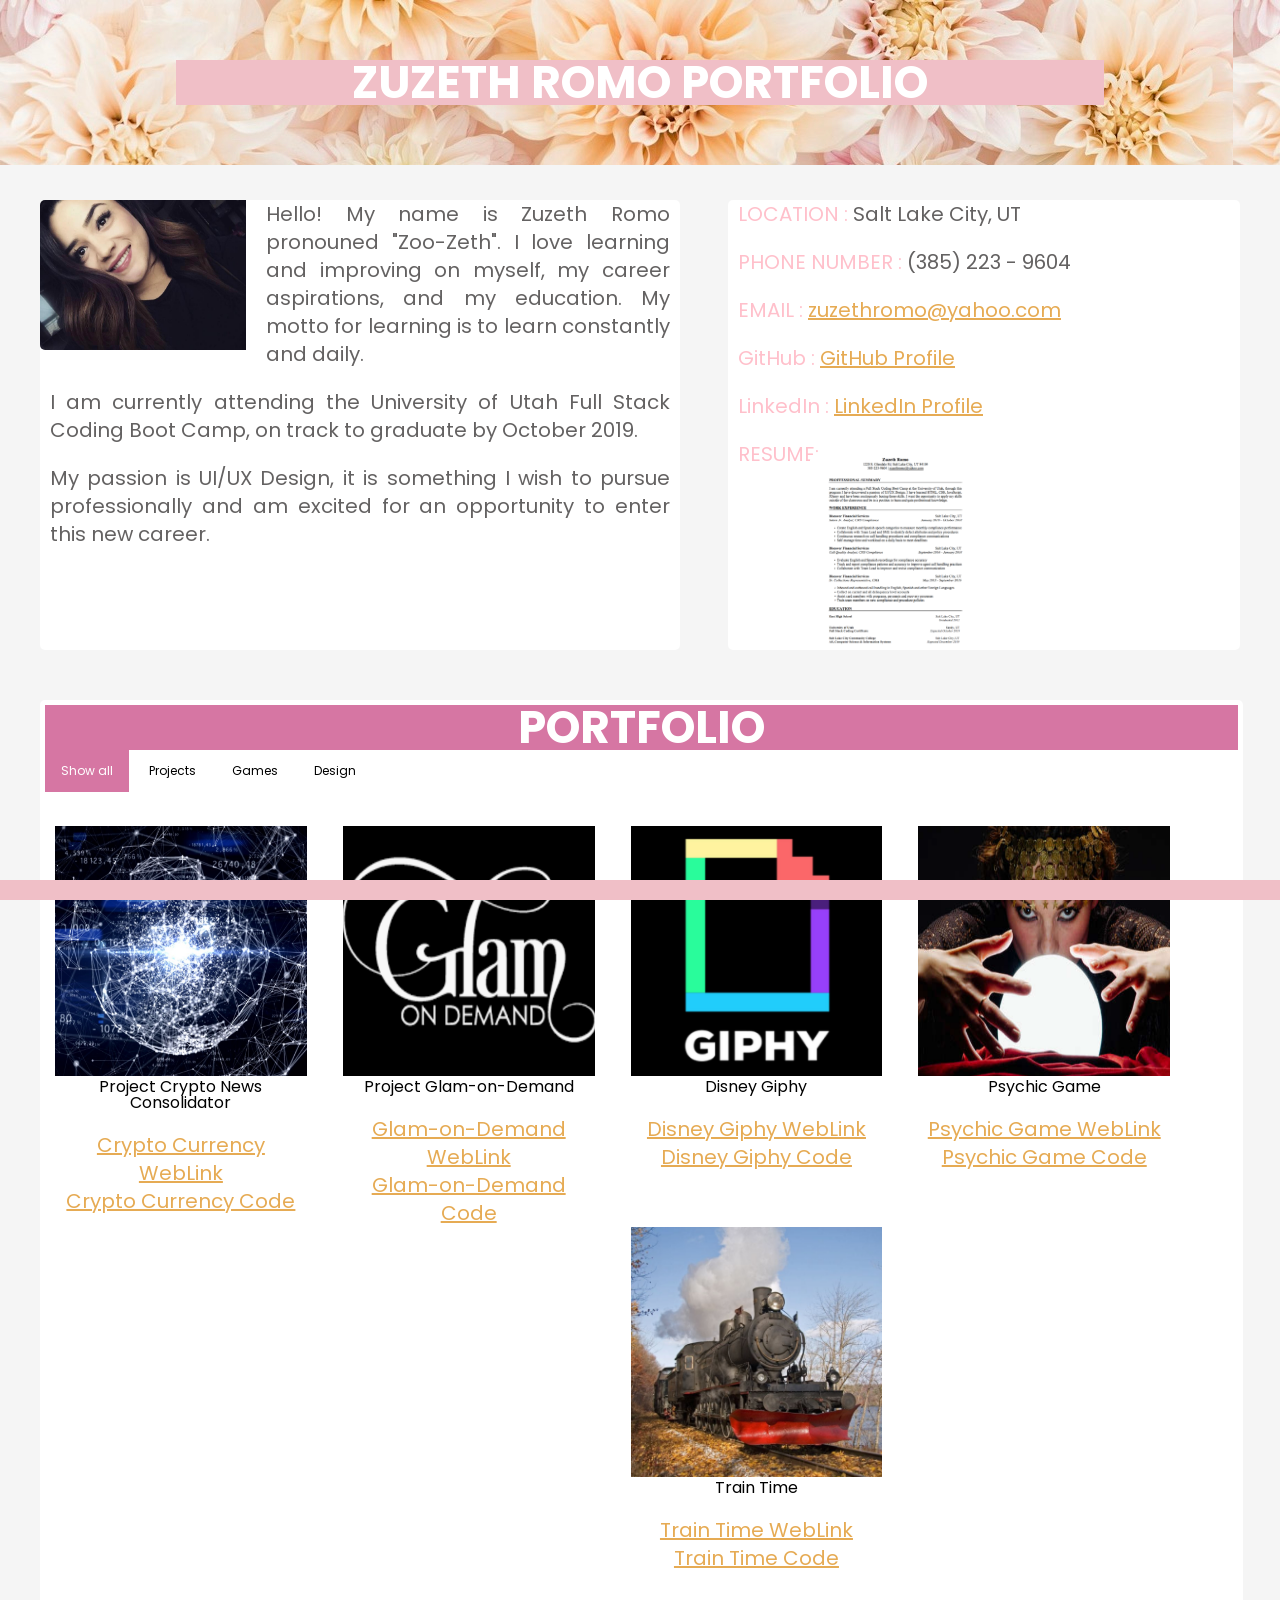
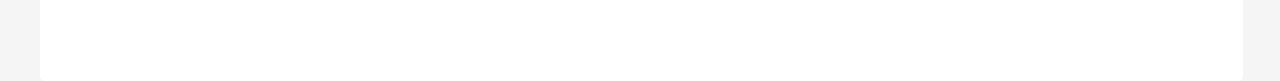
==== commit 0404e28f: "style project" ====
--- a/homepage.html
+++ b/homepage.html
@@ -74,7 +74,7 @@
 <div class="row">
   <div class="column projects">
     <div class="content94">
-      <img src="images/crypto.png"  style="width:50%">
+      <img src="images/crypto.png"  class="projectPics">
       <h4>Project Crypto News Consolidator</h4>
       <p>
         <ul class="links">
@@ -91,7 +91,7 @@
   </div>
   <div class="column projects">
     <div class="content94">
-      <img src="images/glam.png"  style="width:50%">
+      <img src="images/glam.png" class="projectPics">
       <h4>Project Glam-on-Demand </h4>
       <p>
 
@@ -110,7 +110,7 @@
   </div>
   <div class="column games">
     <div class="content94">
-      <img src="images/giphy.png"  style="width:50%">
+      <img src="images/giphy.png" class="projectPics">
       <h4>Disney Giphy</h4>
       <p>
         <ul class="links">
@@ -127,7 +127,7 @@
   </div>
   <div class="column games">
     <div class="content94">
-      <img src="images/psychic.png"  style="width:50%">
+      <img src="images/psychic.png" class="projectPics">
       <h4>Psychic Game</h4>
       <p>
         <ul class="links">
@@ -144,7 +144,7 @@
   </div>
   <div class="column games">
     <div class="content94">
-      <img src="images/train.png" style="width:50%">
+      <img src="images/train.png" class="projectPics">
       <h4>Train Time</h4>
       <p>
         <ul class="links">
--- a/style/style.css
+++ b/style/style.css
@@ -70,7 +70,7 @@
     left: 40px;
     display: block;
     width: 94%;
-    padding-bottom: 100px;
+    padding-bottom: 50px;
     margin: auto;
     border-style: solid;
     border-width: 5px;
@@ -88,10 +88,20 @@
     width: 100%;
     margin: 0 auto;
 }
+h4 {
+    text-align: center;
+}
+.projectPics {
+    width: 100%;
+    height: 250px;
+}
 .links {
     font-size: 20px;
     text-align: center;
     line-height: 1.4;
+    font-family: 'Shadows Into Light', cursive;
+    font-family: 'Poppins', sans-serif;
+
 }
 
 * {
@@ -129,6 +139,9 @@
   .content94 {
     background-color: white;
     padding: 10px;
+    font-family: 'Shadows Into Light', cursive;
+    font-family: 'Poppins', sans-serif;
+    
   }
   
   .show {
@@ -139,6 +152,11 @@
     border: none;
     outline: none;
     padding: 12px 16px;
+    font-size: 12px;
+    font-family: 'Shadows Into Light', cursive;
+    font-family: 'Poppins', sans-serif;
+    font-family: 'Shadows Into Light', cursive;
+    font-family: 'Poppins', sans-serif;
     background-color: white;
     cursor: pointer;
   }
